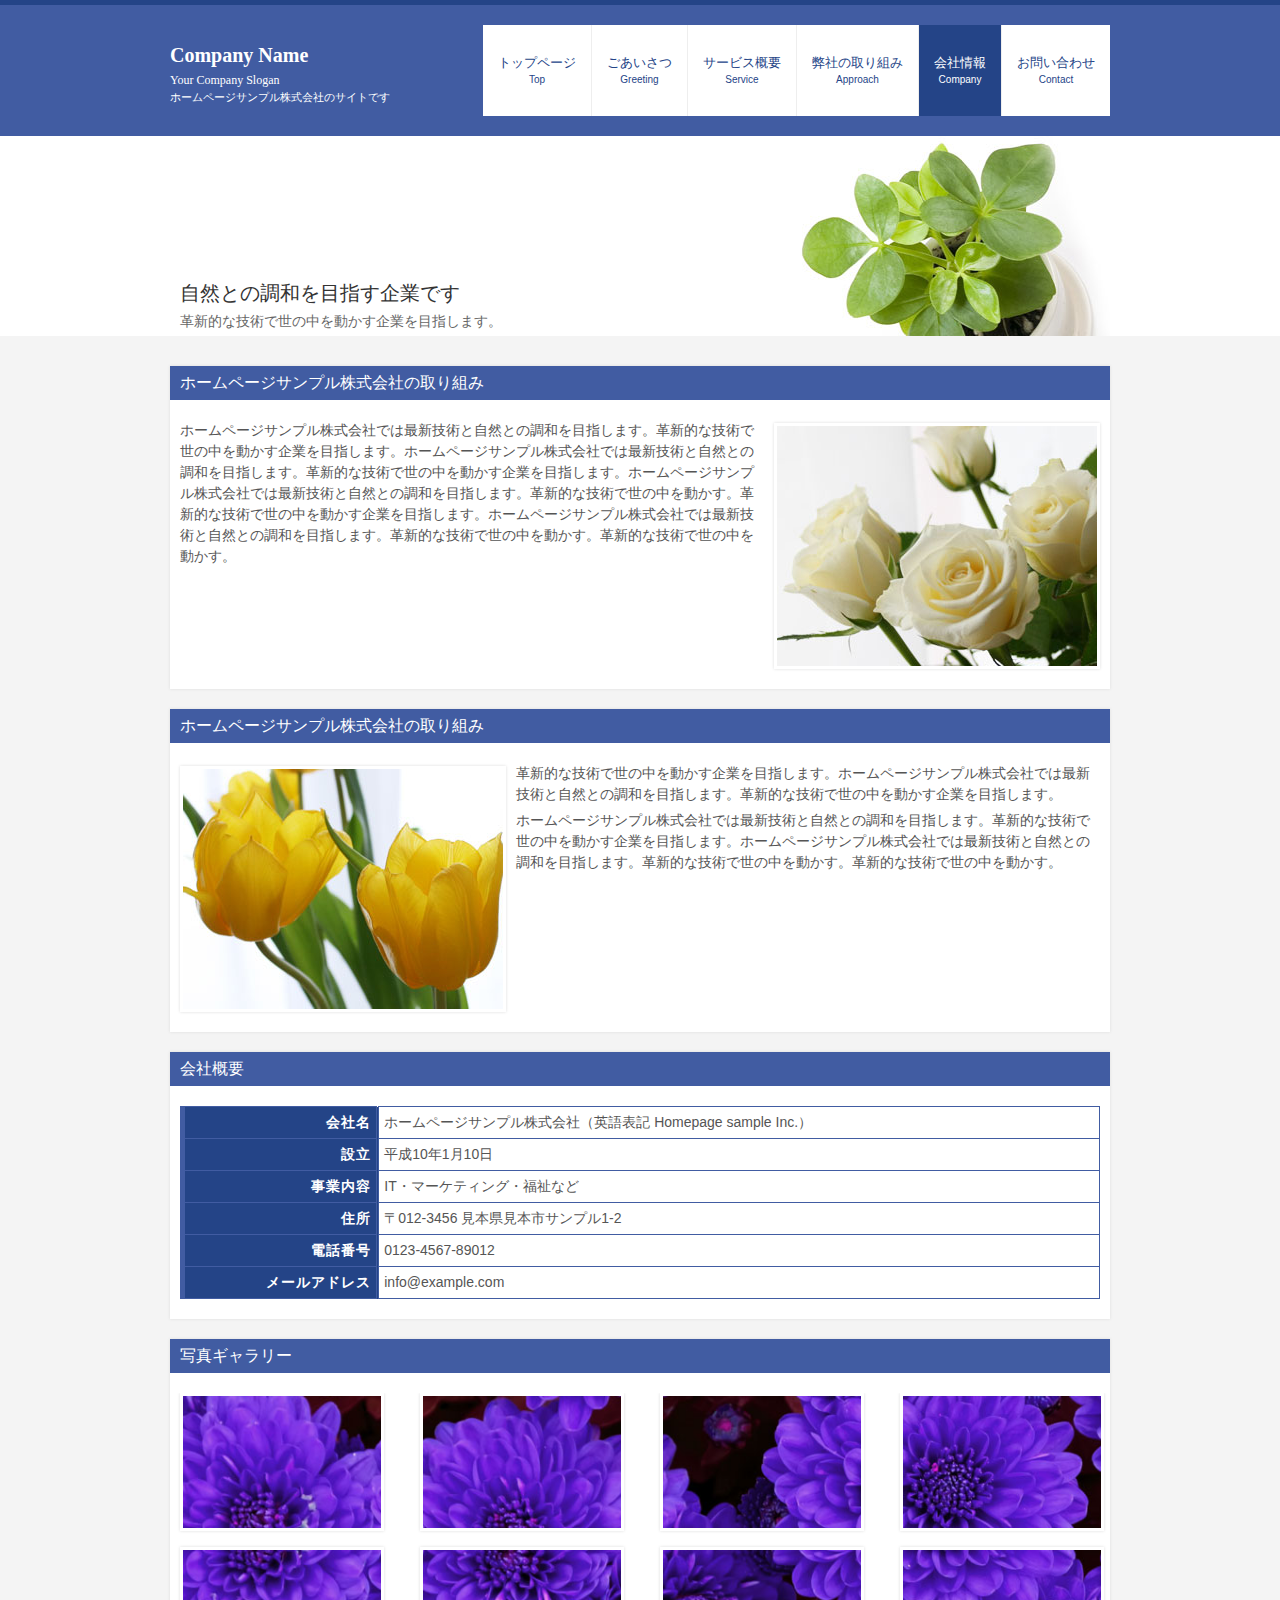
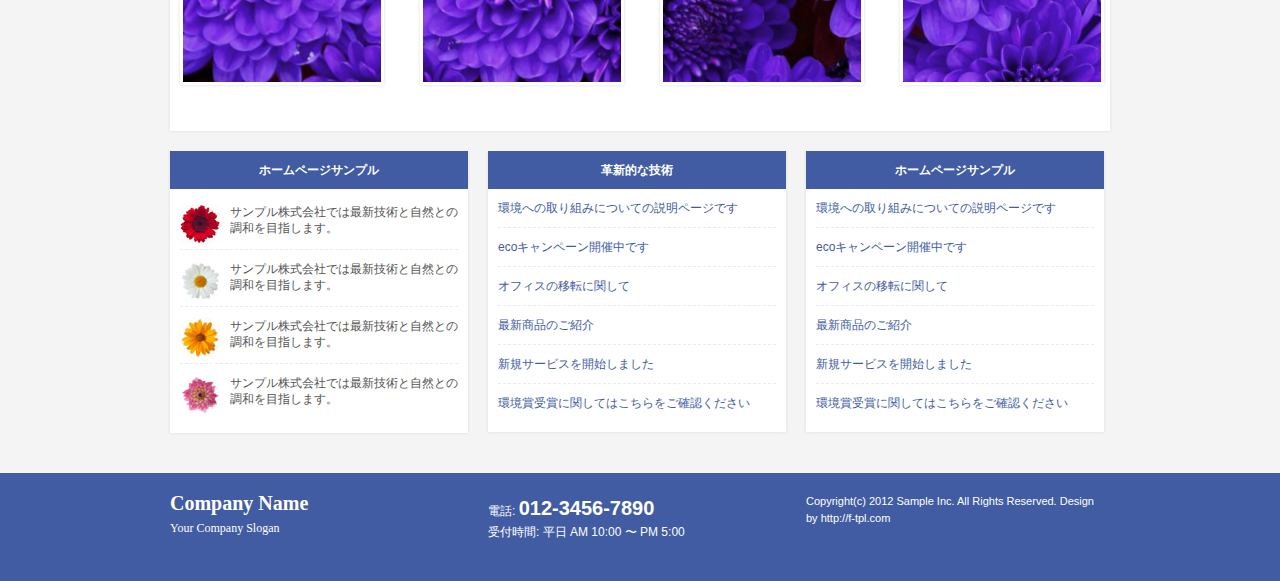
==== subpage.html @ b25d5340 "first" ====
<!DOCTYPE html>
<html dir="ltr" lang="ja">
<head>
<meta charset="UTF-8">
<meta name="viewport" content="width=device-width, user-scalable=yes, maximum-scale=1.0, minimum-scale=1.0">
<meta name="description" content="ホームページサンプル株式会社 | ホームページサンプル株式会社では最新技術と自然との調和を目指します。">
<meta name="keywords" content="">
<title>ホームページサンプル株式会社 | ホームページサンプル株式会社では最新技術と自然との調和を目指します。</title>
<link rel="stylesheet" href="style.css" type="text/css" media="screen">
<!--[if lt IE 9]>
<script src="js/html5.js"></script>
<script src="js/css3-mediaqueries.js"></script>
<![endif]-->
<script src="js/jquery1.7.2.min.js"></script>
<script src="js/script.js"></script>
</head>
<body>
<!-- ヘッダー -->
<div id="header">
	<div class="inner">
		<!-- ロゴ -->
		<div class="logo">
			<a href="index.html">Company Name<br><span>Your Company Slogan</span></a>
      <h1>ホームページサンプル株式会社のサイトです</h1>
		</div>
		<!-- / ロゴ -->
    
	  <!-- メインナビゲーション -->
    <nav id="mainNav">
  		<a class="menu" id="menu"><span>MENU</span></a>
			<div class="panel">
				<ul>
					<li><a href="index.html">トップページ<br><span>Top</span></a></li>
					<li><a href="subpage.html">ごあいさつ<br><span>Greeting</span></a></li>
					<li><a href="subpage.html">サービス概要<br><span>Service</span></a></li>
					<li><a href="subpage.html">弊社の取り組み<br><span>Approach</span></a></li>
					<li class="active"><a href="subpage.html">会社情報<br><span>Company</span></a></li>
					<li><a href="subpage.html">お問い合わせ<br><span>Contact</span></a></li>
				</ul>
      </div>
    </nav>
		<!-- メインナビゲーション -->
    
  </div>
</div>
<!-- / ヘッダー -->

<!-- サブ画像 -->
<div id="mainBanner" class="subImg">
  <div class="inner">
		<img src="images/mainImg2.jpg" alt="" width="940" height="200">
    <div class="slogan">
			<h2>自然との調和を目指す企業です</h2>
			<h3>革新的な技術で世の中を動かす企業を目指します。</h3>
		</div>
	</div>
</div>
<!-- / サブ画像 -->

<div id="wrapper">

	<!-- コンテンツ -->
	<section id="main">

		<section class="content">
			<h3 class="heading">ホームページサンプル株式会社の取り組み</h3>
			<article>
				<img src="images/sample1.jpg" width="320" height="240" alt="" class="alignright frame">
				<p>ホームページサンプル株式会社では最新技術と自然との調和を目指します。革新的な技術で世の中を動かす企業を目指します。ホームページサンプル株式会社では最新技術と自然との調和を目指します。革新的な技術で世の中を動かす企業を目指します。ホームページサンプル株式会社では最新技術と自然との調和を目指します。革新的な技術で世の中を動かす。革新的な技術で世の中を動かす企業を目指します。ホームページサンプル株式会社では最新技術と自然との調和を目指します。革新的な技術で世の中を動かす。革新的な技術で世の中を動かす。</p>
			</article>
		</section>
    
		<section class="content">
			<h3 class="heading">ホームページサンプル株式会社の取り組み</h3>
			<article>
				<img src="images/sample2.jpg" width="320" height="240" alt="" class="alignleft frame">
				<p>革新的な技術で世の中を動かす企業を目指します。ホームページサンプル株式会社では最新技術と自然との調和を目指します。革新的な技術で世の中を動かす企業を目指します。</p>
				<p>ホームページサンプル株式会社では最新技術と自然との調和を目指します。革新的な技術で世の中を動かす企業を目指します。ホームページサンプル株式会社では最新技術と自然との調和を目指します。革新的な技術で世の中を動かす。革新的な技術で世の中を動かす。</p>
			</article>
		</section>

  	<section class="content">
			<h3 class="heading">会社概要</h3>
			<table class="table">
				<tr>
					<th>会社名</th>
					<td>ホームページサンプル株式会社（英語表記 Homepage sample Inc.）</td>
				</tr>
				<tr>
					<th>設立</th>
					<td>平成10年1月10日</td>
				</tr>
				<tr>
					<th>事業内容</th>
					<td>IT・マーケティング・福祉など</td>
				</tr>
				<tr>
					<th>住所</th>
					<td>〒012-3456 見本県見本市サンプル1-2</td>
				</tr>
				<tr>
					<th>電話番号</th>
					<td>0123-4567-89012</td>
				</tr>
				<tr>
					<th>メールアドレス</th>
					<td>info@example.com</td>
				</tr>
			</table>
		</section>

		<section class="content">
			<h3 class="heading">写真ギャラリー</h3>
				<article class="gridWrapper" id="gallery">
					<figure class="grid"><a href="subpage.html"><img src="images/gallery1.jpg" width="210" height="140" alt=""></a></figure>
					<figure class="grid"><a href="subpage.html"><img src="images/gallery2.jpg" width="210" height="140" alt=""></a></figure>
					<figure class="grid"><a href="subpage.html"><img src="images/gallery3.jpg" width="210" height="140" alt=""></a></figure>
					<figure class="grid"><a href="subpage.html"><img src="images/gallery4.jpg" width="210" height="140" alt=""></a></figure>
					<figure class="grid"><a href="subpage.html"><img src="images/gallery5.jpg" width="210" height="140" alt=""></a></figure>
					<figure class="grid"><a href="subpage.html"><img src="images/gallery6.jpg" width="210" height="140" alt=""></a></figure>
          <figure class="grid"><a href="subpage.html"><img src="images/gallery7.jpg" width="210" height="140" alt=""></a></figure>
					<figure class="grid"><a href="subpage.html"><img src="images/gallery8.jpg" width="210" height="140" alt=""></a></figure>
				</article>
		</section>
    
	</section>
	<!-- / コンテンツ -->

	<!-- サブコンテンツ -->
  <aside id="sub" class="gridWrapper">
    
  	<section class="grid">
			<h3>ホームページサンプル</h3>
      <ul class="list">
				<li><a href="subpage.html"><img src="images/eyecatch5.jpg" width="40" height="40" alt=""></a>サンプル株式会社では最新技術と自然との調和を目指します。</li>
				<li><a href="subpage.html"><img src="images/eyecatch6.jpg" width="40" height="40" alt=""></a>サンプル株式会社では最新技術と自然との調和を目指します。</li>
				<li><a href="subpage.html"><img src="images/eyecatch7.jpg" width="40" height="40" alt=""></a>サンプル株式会社では最新技術と自然との調和を目指します。</li>
        <li><a href="subpage.html"><img src="images/eyecatch8.jpg" width="40" height="40" alt=""></a>サンプル株式会社では最新技術と自然との調和を目指します。</li>
      </ul> 
		</section>  
    
    <section class="grid">
			<h3>革新的な技術</h3>
			<ul>
				<li><a href="subpage.html">環境への取り組みについての説明ページです</a></li>
				<li><a href="subpage.html">ecoキャンペーン開催中です</a></li>
				<li><a href="subpage.html">オフィスの移転に関して</a></li>
				<li><a href="subpage.html">最新商品のご紹介</a></li>
				<li><a href="subpage.html">新規サービスを開始しました</a></li>
				<li><a href="subpage.html">環境賞受賞に関してはこちらをご確認ください</a></li>
			</ul>
    </section>
      
    <section class="grid">
			<h3>ホームページサンプル</h3>
			<ul>
				<li><a href="subpage.html">環境への取り組みについての説明ページです</a></li>
				<li><a href="subpage.html">ecoキャンペーン開催中です</a></li>
				<li><a href="subpage.html">オフィスの移転に関して</a></li>
				<li><a href="subpage.html">最新商品のご紹介</a></li>
				<li><a href="subpage.html">新規サービスを開始しました</a></li>
				<li><a href="subpage.html">環境賞受賞に関してはこちらをご確認ください</a></li>
			</ul>
		</section>   

	</aside>
	<!-- / サブコンテンツ -->

</div>
<!-- / WRAPPER -->

<!-- フッター -->
<div id="footer">
	<div class="inner">
    
		<!-- 3カラム -->
    <section class="gridWrapper">
      
			<article class="grid">
      	<!-- ロゴ -->
				<p class="logo"><a href="index.html">Company Name<br /><span>Your Company Slogan</span></a></p>
				<!-- / ロゴ -->
			</article>
			
      <article class="grid">
      	<!-- 電話番号+受付時間 -->
				<p class="tel">電話: <strong>012-3456-7890</strong></p>
				<p>受付時間: 平日 AM 10:00 〜 PM 5:00</p>
				<!-- / 電話番号+受付時間 -->
			</article>
			
      <article class="grid copyright">
      	Copyright(c) 2012 Sample Inc. All Rights Reserved. Design by <a href="http://f-tpl.com" target="_blank" rel="nofollow">http://f-tpl.com</a>
			</article>
		
    </section>
		<!-- / 3カラム -->
      
	</div>
</div>
<!-- / フッター -->

</body>
</html>
---- style.css ----
@charset "utf-8";


/* =Reset default browser CSS.
Based on work by Eric Meyer: http://meyerweb.com/eric/tools/css/reset/index.html
-------------------------------------------------------------- */
html, body, div, span, applet, object, iframe, h1, h2, h3, h4, h5, h6, p, blockquote, pre, a, abbr, acronym, address, big, cite, code, del, dfn, em, font, ins, kbd, q, s, samp, small, strike, strong, sub, sup, tt, var, dl, dt, dd, ol, ul, li, fieldset, form, label, legend, table, caption, tbody, tfoot, thead, tr, th, td {border: 0;font-family: inherit;font-size: 100%;font-style: inherit;font-weight: inherit;margin: 0;outline: 0;padding: 0;vertical-align: baseline;}
:focus {outline: 0;}

ol, ul {list-style: none;}
table {border-collapse: separate;border-spacing: 0;}
caption, th, td {font-weight: normal;text-align: left;}
blockquote:before, blockquote:after,q:before, q:after {content: "";}
blockquote, q {quotes: "" "";}
a img{border: 0;}
figure{margin:0}
article, aside, details, figcaption, figure, footer, header, hgroup, menu, nav, section {display: block;}
/* -------------------------------------------------------------- */

body{
color:#555;
font:12px verdana,"ヒラギノ丸ゴ ProN W4","Hiragino Maru Gothic ProN","メイリオ","Meiryo","ＭＳ Ｐゴシック","MS PGothic",Sans-Serif;
line-height:1.5;
border-top:5px solid #244487;
background:#f4f4f4;
-webkit-text-size-adjust: none;
}



/* リンク設定
------------------------------------------------------------*/
a{color:#415ca2;text-decoration:none;}
a:hover{color:#244487;}
a:active, a:focus{outline:0;}


/* 全体
------------------------------------------------------------*/
#wrapper{
margin:0 auto;
padding:0 1%;
width:98%;
position:relative;
}

.inner{
margin:0 auto;
width:100%;
}


/*************
/* ヘッダー
*************/
#header{
overflow:hidden;
padding:20px 0;
background:#415ca2;
}

* html #header{height:1%;}


/*************
/* ロゴ
*************/
#header .logo{
float:left;
padding:20px 0 0;
}

.logo a{
font-size:20px;
font-weight:bold;
line-height:1;
color:#fff;
font-family:"Palatino Linotype", "Book Antiqua", Palatino, serif;
}

.logo span{
font-size:12px;
font-weight:normal;
}

#header h1{
font-size:11px;
color:#fff;
}


/**************************
/* メイン画像（トップページ+サブページ）
**************************/
#mainBanner{
margin:0 auto 30px;
padding:0;
width:100%;
line-height:0;
background:#fff;
}

#mainBanner .inner{position:relative;}

#mainBanner img{
max-width:100%;
height:auto;
}

.slogan{
position:absolute;
max-width:100%;
height:auto;
bottom:0;
left:0;
padding:5px 10px;
line-height:1.4;
z-index:100;
}

.slogan h2{
padding-bottom:5px;
color:#333;
font-size:20px;
}

.slogan h3{
font-size:14px;
color:#666;
}



/**************************
/* グリッド
**************************/
.gridWrapper{
padding-bottom:20px;
overflow: hidden;
}

* html .gridWrapper{height:1%;}
	
.grid{
float:left;
background:#fff;
box-shadow:0 0 3px #ddd;
}

.grid h3{
padding:10px 0;
font-weight:bold;
color:#fff;
background:#415ca2;
text-align:center;
}

.grid p{
padding:5px 10px;
}

.grid p.img{
padding:0;
}

.readmore{clear:both;}

p.readmore{
padding:10px;
}


/* フッター内のグリッド(3カラム) */
#footer .grid{
color:#fff;
border:0;
background:transparent;
box-shadow:none;
}

#footer .grid p{padding:0;}


/*************
メイン コンテンツ
*************/
section.content{
padding:0 10px 10px;
margin-bottom:20px;
overflow:hidden;
font-size:14px;
background:#fff;
box-shadow:0 0 3px #ddd;
}

* html section.content{height:1%;}

section.content p{margin-bottom:5px;}

h3.heading{
padding:5px 10px;
margin:0 -10px 20px;
font-size:16px;
color:#fff;
background:#415ca2;
}

section.content img{
max-width:90%;
height:auto;
}

img.frame,#gallery img{
padding:3px;
box-shadow:0 0 3px #ddd;
}

#gallery .grid{
margin-bottom:10px;
box-shadow:none;
}

.alignleft{
float:left;
clear:left;
margin:3px 10px 10px 0;
}

.alignright{
float:right;
clear:right;
margin:3px 0 10px 10px;
}



/*************
テーブル
*************/
table.table{
border-collapse:collapse;
width:100%;
margin:10px auto;
}

table.table th,table.table td{
padding:5px;
border:1px solid #415ca2;
}

table.table th{
text-align:right;
font-weight:bold;
letter-spacing:1px;
white-space:nowrap;
color:#fff;
background:#244487;
border-left:#415ca2 5px solid
}

a{color:#415ca2;text-decoration:none;}
a:hover{color:#244487;}

table.table td{border-left:#415ca2 3px double}



/*************
サブ（フッター前）コンテンツ
*************/
#sub ul{padding:10px;}

#sub li{
margin-bottom:10px;
padding-bottom:10px;
border-bottom:1px dashed #ebebeb;
}

#sub li:last-child{
border:0;
margin-bottom:0;
}

#sub li a{display:block;}

#sub ul.list{padding-bottom:7px;}

#sub ul.list li{
clear:both;
margin-bottom:6px;
padding:5px 0;
overflow:hidden;
}

* html #sub ul.list li{height:1%;}

#sub ul.list li img{
float:left;
margin:0 10px 0 0;
}

#sub ul.list li{
font-size:12px;
line-height:1.35;
}


/*************
/* フッター
*************/
#footer{
clear:both;
padding:20px 0;
overflow:hidden;
background:#415ca2;
}

* html #footer{height:1%;}

.tel strong{
font-size:20px;
font-weight:bold;
}

#footer a{color:#fff;}
#footer a:hover{color:#244487;}

#footer .copyright{font-size:11px;}


/* PC用 */
@media only screen and (min-width:960px){	
	#wrapper,.inner{
	width:940px;
	padding:0;
	}
	
	#wrapper{padding-bottom:20px;}
	
  nav div.panel{
	display:block !important;
	float:right;
	}

	a#menu{display:none;}

	nav#mainNav ul{
	float:right;
	overflow:hidden;
	}

	* html nav#mainNav ul{height:1%;}

	nav#mainNav ul li{
	float:left;
	text-align:center;
	border-right:1px solid #eee;
	}
	
	nav#mainNav ul li:last-child{border:0;}

	nav#mainNav ul a{
	font-size:13px;
	display:block;
	padding:30px 15px;
	line-height:1.2;
	color:#244487;
	background:#fff;
	}
	
	nav#mainNav ul span{
	font-size:10px;
	}

	nav#mainNav ul li.active a,nav#mainNav ul a:hover{
	color:#fff;
	background:#244487;
	}
	
	/* グリッド全体 */
	.gridWrapper{
	width:960px;
	margin:0 0 0 -20px;
	}
	
	/* グリッド共通 ベース:トップページ4カラム */
	.grid{
	float:left;
	width:220px;
	margin-left:20px;
	}
	
	/* サブコンテンツ + フッター グリッド(3カラム) */
	#sub .grid, #footer .grid{width:298px;}
	#footer .grid{border:0;}
}


/* モニター幅940px以下 */
@media only screen and (max-width:940px){
	*{
    -webkit-box-sizing: border-box;
       -moz-box-sizing: border-box;
         -o-box-sizing: border-box;
        -ms-box-sizing: border-box;
            box-sizing: border-box;
	}
	
	#header{padding:10px 0 0;}
	
	#header .logo,#footer .logo{
	float:none;
	text-align:center;
	padding:10px 5px;
	}
	
	nav#mainNav{
	clear:both;
	width:100%;
	margin:0 auto;
	padding:0;
	background:#244487;
	}

	nav#mainNav a.menu{
	width:100%;
	display:block;
	height:40px;
	line-height:40px;
	font-weight: bold;
	text-align:left;
	color:#fff;
	}

	nav#mainNav a#menu span{padding-left:10px;}
	nav#mainNav a.menu span:before{content: "→ ";}
	nav#mainNav a.menuOpen span:before{content: "↓ ";}

	nav#mainNav a#menu:hover{cursor:pointer;}

	nav .panel{
	display: none;
	width:100%;
	position: relative;
	right: 0;
	top:0;
	z-index: 1;
	}

	nav#mainNav ul li{
	float: none;
	clear:both;
	width:100%;
	height:auto;
	line-height:1.2;
	}

	nav#mainNav ul li a,nav#mainNav ul li.current-menu-item li a{
	display: block;
	padding:15px 10px;
	text-align:left;
	border-bottom:1px dashed #fff;
	color:#fff;
	background:#415ca2;
	}
	
	nav#mainNav ul li a span{padding-left:10px;}
	
	nav#mainNav ul li:first-child a{border-top:1px dashed #fff;}
	
	nav#mainNav ul li:last-child a{border:0;}
	
	nav#mainNav ul li.active a,nav#mainNav ul li a:hover{background:#244487;}

	nav div.panel{float:none;}
	
	.grid{
	float:left;
	width:48%;
	margin:10px 2% 0 0;
	}
	
	.grid img{
	float:left;
	margin-right:5px;
	}
	
	#gallery{padding-left:1px;}
	
	#gallery .grid{
	width:23%;
	margin:0 2% 0 0;
	padding:0;
	}
	
	#gallery .grid img{
	float:none;
	margin:0;
	}
	
	#sub .grid{
	width:32%;
	margin:10px 1%;
	}
	
	#sub .grid:first-child{
	margin-left:0;
	}
	
	#sub .grid:last-child{
	margin-right:0;
	}
	
	#footer .grid, #footer .grid p{
	float:none;
	width:100%;
	text-align:center;
	border:0;
	}
	
	#footer .grid:last-child{padding-top:20px;}
}


/* iPad 縦 */
@media only screen and (max-width:768px){
  #header{padding-bottom:0;}	

	#header h1{text-align:center;}
	
	#header .logo{
	float:none;
	text-align:center;
	padding:10px 5px 20px;
	}
	
	#sub ul.list{padding:10px 10px 11px;}
	
	#sub ul.list li{
	padding-bottom:10px;
	margin-bottom:8px;
	}
}


/* スマートフォン 横(ランドスケープ) */
@media only screen and (max-width:640px){
	#footer .grid p{text-align:center;}
	
	.grid img{
	float:none;
	margin:0 auto;
	}
	
	.grid p,#sub .grid li{text-align:left;}

  .alignleft,.alignright{
	float:none;
	display:block;
	margin:0 auto 10px;
	}
	
	#sub ul.list li img{margin:0 5px 0 0;}
}


/* スマートフォン 縦(ポートレート) */
@media only screen and (max-width:480px){
	#mainBanner h2,#mainBanner h3{font-size:75%;}
	.subImg .slogan{right:-30px;}
	
	.grid img{max-width:90%;height:auto;}
	
	#sub .grid{
	float:none;
	width:98%;
	}
	
	#sub .grid h3{padding:10px 5px;}
	
	#sub ul.list{padding:10px;}
	
	#sub ul.list li{
	padding-bottom:3px;
	margin-bottom:3px;
	}
}
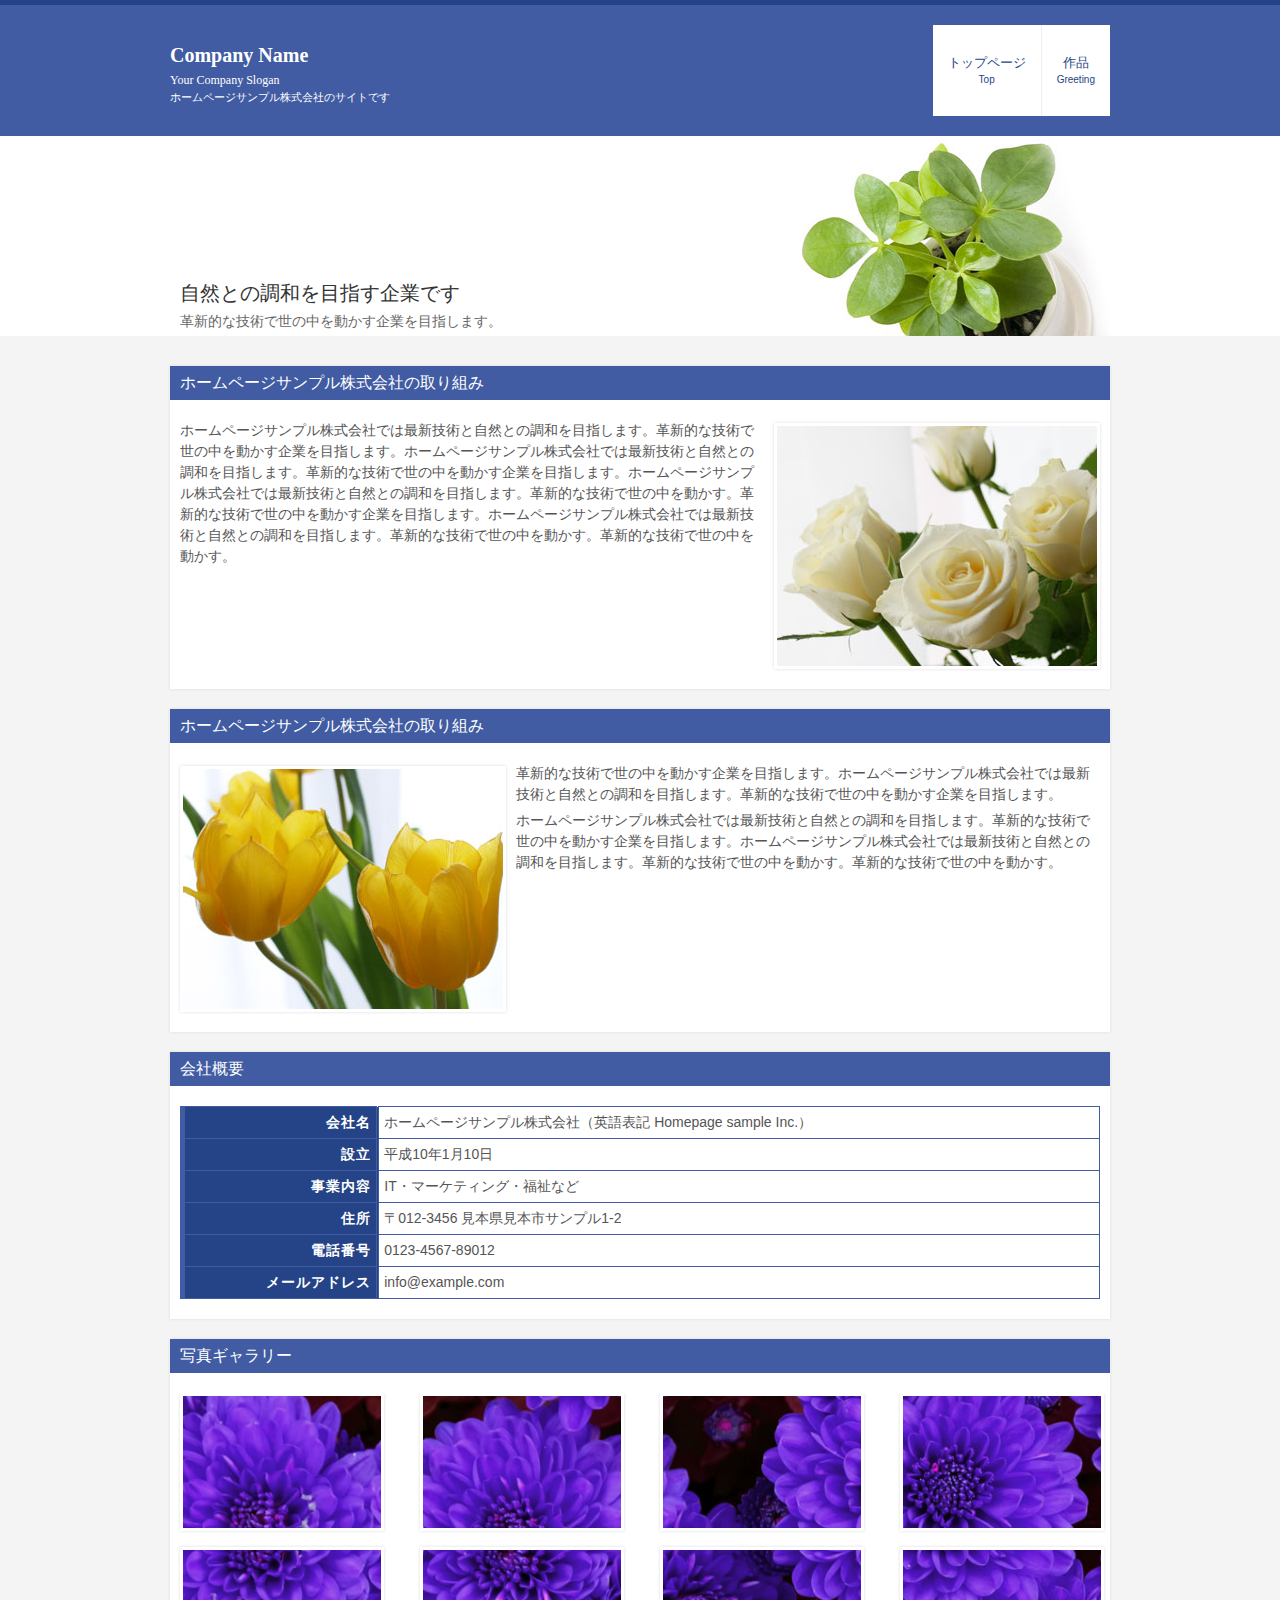
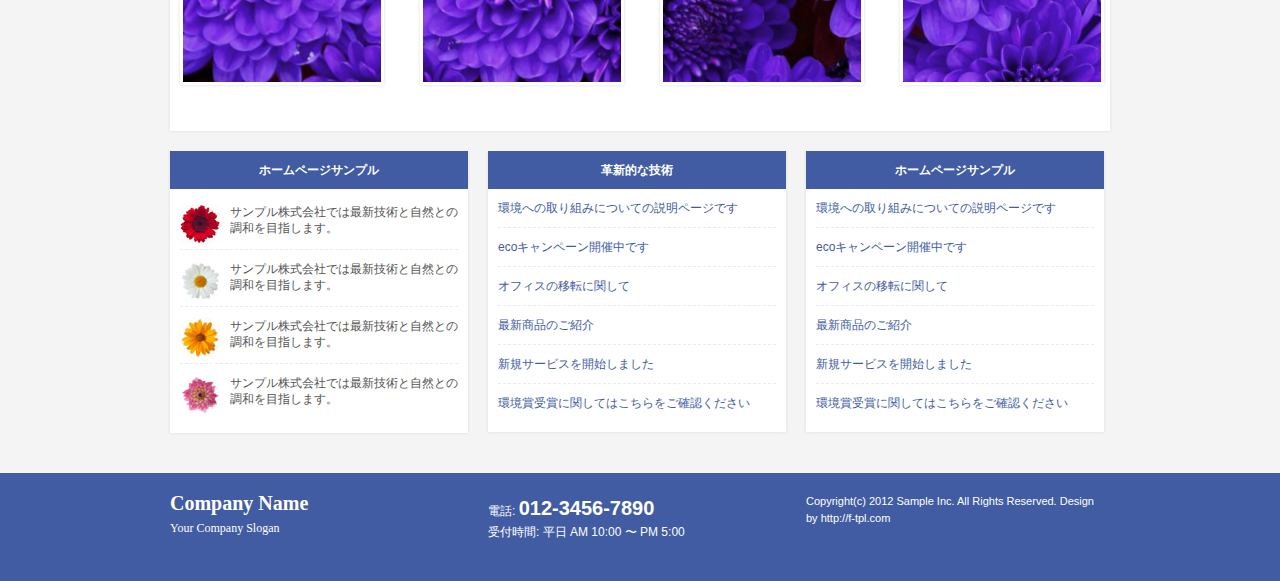
==== commit 025c8b6a: "top page作った" ====
--- a/subpage.html
+++ b/subpage.html
@@ -31,11 +31,7 @@
 			<div class="panel">
 				<ul>
 					<li><a href="index.html">トップページ<br><span>Top</span></a></li>
-					<li><a href="subpage.html">ごあいさつ<br><span>Greeting</span></a></li>
-					<li><a href="subpage.html">サービス概要<br><span>Service</span></a></li>
-					<li><a href="subpage.html">弊社の取り組み<br><span>Approach</span></a></li>
-					<li class="active"><a href="subpage.html">会社情報<br><span>Company</span></a></li>
-					<li><a href="subpage.html">お問い合わせ<br><span>Contact</span></a></li>
+					<li><a href="subpage.html">作品<br><span>Greeting</span></a></li>
 				</ul>
       </div>
     </nav>
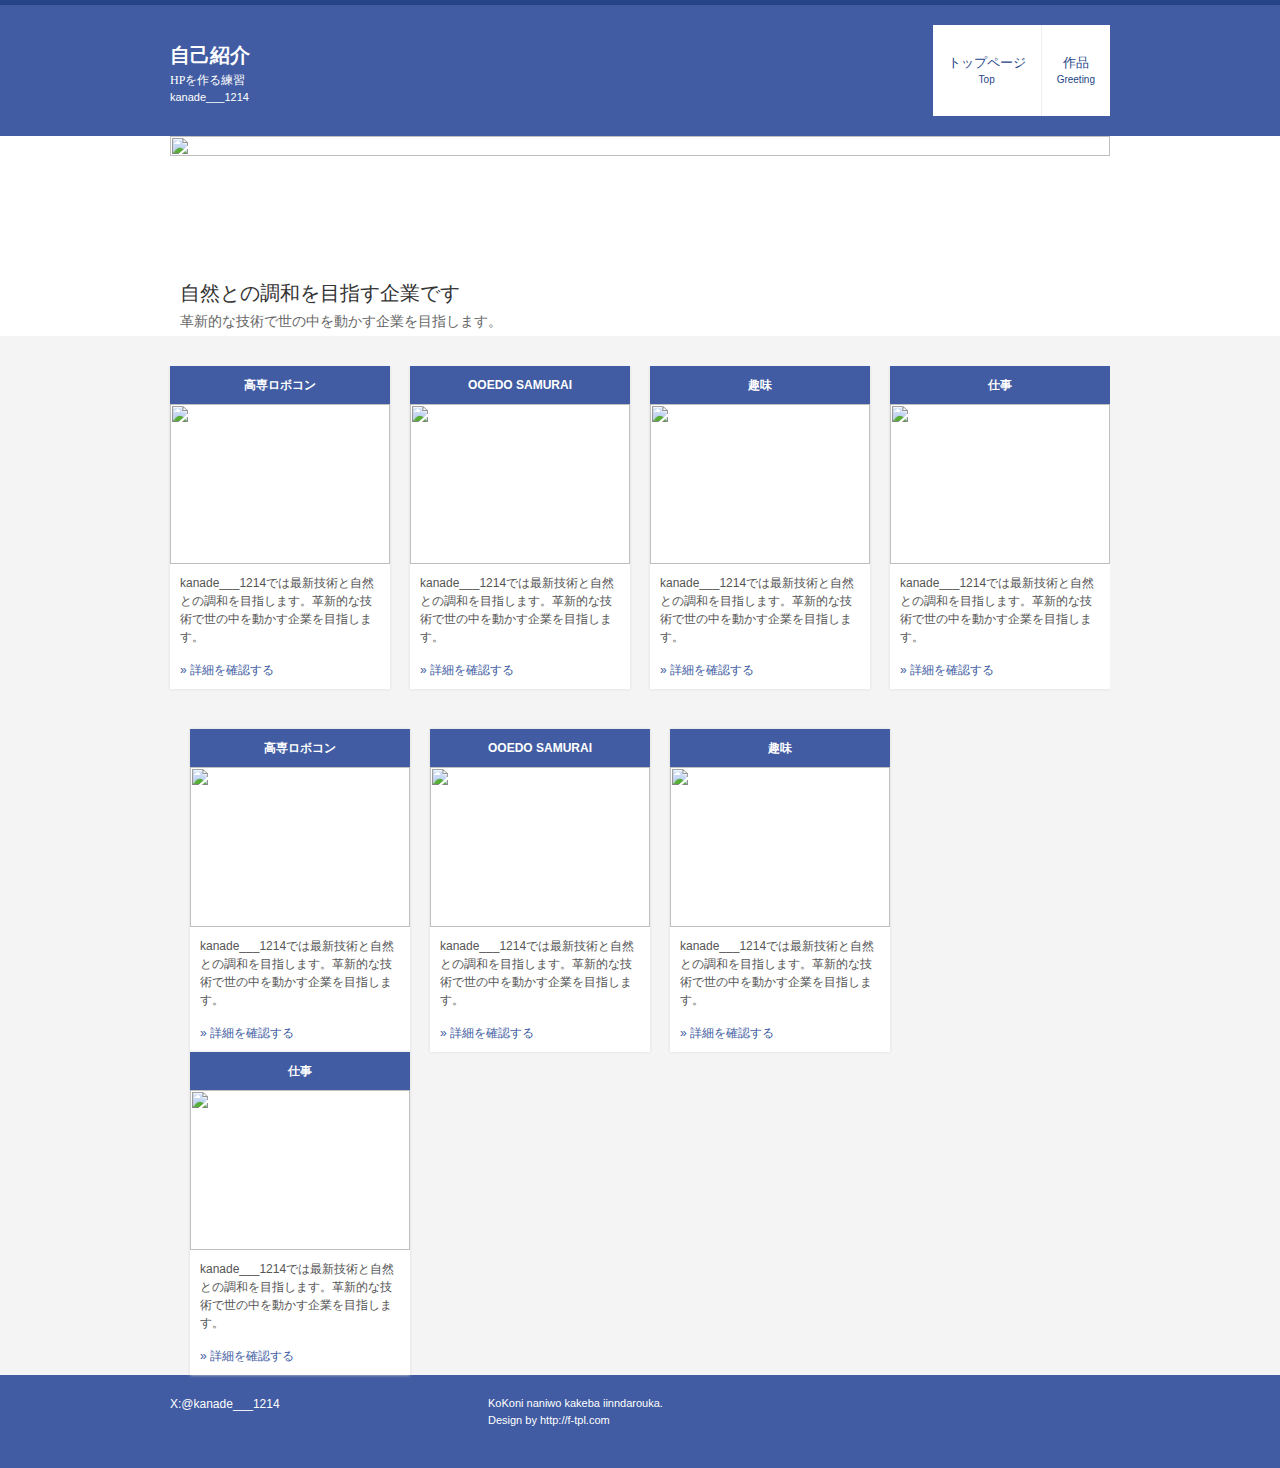
==== commit e3b59606: "gazou" ====
--- a/subpage.html
+++ b/subpage.html
@@ -3,9 +3,9 @@
 <head>
 <meta charset="UTF-8">
 <meta name="viewport" content="width=device-width, user-scalable=yes, maximum-scale=1.0, minimum-scale=1.0">
-<meta name="description" content="ホームページサンプル株式会社 | ホームページサンプル株式会社では最新技術と自然との調和を目指します。">
+<meta name="description" content="kanade___1214 | kanade___1214 自己紹介ページ">
 <meta name="keywords" content="">
-<title>ホームページサンプル株式会社 | ホームページサンプル株式会社では最新技術と自然との調和を目指します。</title>
+<title>kanade___1214 | kanade___1214 自己紹介ページ。</title>
 <link rel="stylesheet" href="style.css" type="text/css" media="screen">
 <!--[if lt IE 9]>
 <script src="js/html5.js"></script>
@@ -20,8 +20,8 @@
 	<div class="inner">
 		<!-- ロゴ -->
 		<div class="logo">
-			<a href="index.html">Company Name<br><span>Your Company Slogan</span></a>
-      <h1>ホームページサンプル株式会社のサイトです</h1>
+			<a href="index.html">自己紹介<br><span>HPを作る練習</span></a>
+      <h1>kanade___1214</h1>
 		</div>
 		<!-- / ロゴ -->
     
@@ -52,60 +52,63 @@
 	</div>
 </div>
 <!-- / サブ画像 -->
+<div id="wrapper">
+ <section class="gridWrapper">
+		<article class="grid">
+			<h3>高専ロボコン</h3>
+			<p class="img"><img src="images/eyecatch1.jpg" width="220" height="160" alt=""></p>	
+			<p>kanade___1214では最新技術と自然との調和を目指します。革新的な技術で世の中を動かす企業を目指します。</p>
+			<p class="readmore"><a href="subpage.html">&raquo; 詳細を確認する</a></p>
+		</article>
+		<article class="grid">
+			<h3>OOEDO SAMURAI</h3>
+			<p class="img"><img src="images/eyecatch2.jpg" width="220" height="160" alt=""></p>
+			<p>kanade___1214では最新技術と自然との調和を目指します。革新的な技術で世の中を動かす企業を目指します。</p>
+			<p class="readmore"><a href="subpage.html">&raquo; 詳細を確認する</a></p>
+		</article>
+		<article class="grid">
+      		<h3>趣味</h3>
+			<p class="img"><img src="images/eyecatch3.jpg" width="220" height="160" alt=""></p>
+			<p>kanade___1214では最新技術と自然との調和を目指します。革新的な技術で世の中を動かす企業を目指します。</p>
+			<p class="readmore"><a href="subpage.html">&raquo; 詳細を確認する</a></p>
+		</article>
+    <article class="grid">
+			<h3>仕事</h3>
+			<p class="img"><img src="images/eyecatch4.jpg" width="220" height="160" alt=""></p>
+			<p>kanade___1214では最新技術と自然との調和を目指します。革新的な技術で世の中を動かす企業を目指します。</p>
+			<p class="readmore"><a href="subpage.html">&raquo; 詳細を確認する</a></p>
+		</article>
+	</section>
+ <section class="gridWrapper"></section>
+		<article class="grid">
+			<h3>高専ロボコン</h3>
+			<p class="img"><img src="images/eyecatch1.jpg" width="220" height="160" alt=""></p>	
+			<p>kanade___1214では最新技術と自然との調和を目指します。革新的な技術で世の中を動かす企業を目指します。</p>
+			<p class="readmore"><a href="subpage.html">&raquo; 詳細を確認する</a></p>
+		</article>
+		<article class="grid">
+			<h3>OOEDO SAMURAI</h3>
+			<p class="img"><img src="images/eyecatch2.jpg" width="220" height="160" alt=""></p>
+			<p>kanade___1214では最新技術と自然との調和を目指します。革新的な技術で世の中を動かす企業を目指します。</p>
+			<p class="readmore"><a href="subpage.html">&raquo; 詳細を確認する</a></p>
+		</article>
+		<article class="grid">
+      		<h3>趣味</h3>
+			<p class="img"><img src="images/eyecatch3.jpg" width="220" height="160" alt=""></p>
+			<p>kanade___1214では最新技術と自然との調和を目指します。革新的な技術で世の中を動かす企業を目指します。</p>
+			<p class="readmore"><a href="subpage.html">&raquo; 詳細を確認する</a></p>
+		</article>
+    	<article class="grid">
+			<h3>仕事</h3>
+			<p class="img"><img src="images/eyecatch4.jpg" width="220" height="160" alt=""></p>
+			<p>kanade___1214では最新技術と自然との調和を目指します。革新的な技術で世の中を動かす企業を目指します。</p>
+			<p class="readmore"><a href="subpage.html">&raquo; 詳細を確認する</a></p>
+		</article>
+ </section>
 
-<div id="wrapper">
 
-	<!-- コンテンツ -->
-	<section id="main">
 
-		<section class="content">
-			<h3 class="heading">ホームページサンプル株式会社の取り組み</h3>
-			<article>
-				<img src="images/sample1.jpg" width="320" height="240" alt="" class="alignright frame">
-				<p>ホームページサンプル株式会社では最新技術と自然との調和を目指します。革新的な技術で世の中を動かす企業を目指します。ホームページサンプル株式会社では最新技術と自然との調和を目指します。革新的な技術で世の中を動かす企業を目指します。ホームページサンプル株式会社では最新技術と自然との調和を目指します。革新的な技術で世の中を動かす。革新的な技術で世の中を動かす企業を目指します。ホームページサンプル株式会社では最新技術と自然との調和を目指します。革新的な技術で世の中を動かす。革新的な技術で世の中を動かす。</p>
-			</article>
-		</section>
-    
-		<section class="content">
-			<h3 class="heading">ホームページサンプル株式会社の取り組み</h3>
-			<article>
-				<img src="images/sample2.jpg" width="320" height="240" alt="" class="alignleft frame">
-				<p>革新的な技術で世の中を動かす企業を目指します。ホームページサンプル株式会社では最新技術と自然との調和を目指します。革新的な技術で世の中を動かす企業を目指します。</p>
-				<p>ホームページサンプル株式会社では最新技術と自然との調和を目指します。革新的な技術で世の中を動かす企業を目指します。ホームページサンプル株式会社では最新技術と自然との調和を目指します。革新的な技術で世の中を動かす。革新的な技術で世の中を動かす。</p>
-			</article>
-		</section>
-
-  	<section class="content">
-			<h3 class="heading">会社概要</h3>
-			<table class="table">
-				<tr>
-					<th>会社名</th>
-					<td>ホームページサンプル株式会社（英語表記 Homepage sample Inc.）</td>
-				</tr>
-				<tr>
-					<th>設立</th>
-					<td>平成10年1月10日</td>
-				</tr>
-				<tr>
-					<th>事業内容</th>
-					<td>IT・マーケティング・福祉など</td>
-				</tr>
-				<tr>
-					<th>住所</th>
-					<td>〒012-3456 見本県見本市サンプル1-2</td>
-				</tr>
-				<tr>
-					<th>電話番号</th>
-					<td>0123-4567-89012</td>
-				</tr>
-				<tr>
-					<th>メールアドレス</th>
-					<td>info@example.com</td>
-				</tr>
-			</table>
-		</section>
-
-		<section class="content">
+		<!-- <section class="content">
 			<h3 class="heading">写真ギャラリー</h3>
 				<article class="gridWrapper" id="gallery">
 					<figure class="grid"><a href="subpage.html"><img src="images/gallery1.jpg" width="210" height="140" alt=""></a></figure>
@@ -114,16 +117,16 @@
 					<figure class="grid"><a href="subpage.html"><img src="images/gallery4.jpg" width="210" height="140" alt=""></a></figure>
 					<figure class="grid"><a href="subpage.html"><img src="images/gallery5.jpg" width="210" height="140" alt=""></a></figure>
 					<figure class="grid"><a href="subpage.html"><img src="images/gallery6.jpg" width="210" height="140" alt=""></a></figure>
-          <figure class="grid"><a href="subpage.html"><img src="images/gallery7.jpg" width="210" height="140" alt=""></a></figure>
+          			<figure class="grid"><a href="subpage.html"><img src="images/gallery7.jpg" width="210" height="140" alt=""></a></figure>
 					<figure class="grid"><a href="subpage.html"><img src="images/gallery8.jpg" width="210" height="140" alt=""></a></figure>
 				</article>
 		</section>
     
-	</section>
+	</section> -->
 	<!-- / コンテンツ -->
 
 	<!-- サブコンテンツ -->
-  <aside id="sub" class="gridWrapper">
+  <!-- <aside id="sub" class="gridWrapper">
     
   	<section class="grid">
 			<h3>ホームページサンプル</h3>
@@ -159,7 +162,7 @@
 			</ul>
 		</section>   
 
-	</aside>
+	</aside> -->
 	<!-- / サブコンテンツ -->
 
 </div>
@@ -172,21 +175,17 @@
 		<!-- 3カラム -->
     <section class="gridWrapper">
       
-			<article class="grid">
-      	<!-- ロゴ -->
-				<p class="logo"><a href="index.html">Company Name<br /><span>Your Company Slogan</span></a></p>
-				<!-- / ロゴ -->
-			</article>
+
 			
       <article class="grid">
       	<!-- 電話番号+受付時間 -->
-				<p class="tel">電話: <strong>012-3456-7890</strong></p>
-				<p>受付時間: 平日 AM 10:00 〜 PM 5:00</p>
+				<p class="tel">X:<a href= "https://x.com/Kanade___1214" target="_blank" >@kanade___1214</a></h3></p>
+				<p></p>
 				<!-- / 電話番号+受付時間 -->
 			</article>
 			
       <article class="grid copyright">
-      	Copyright(c) 2012 Sample Inc. All Rights Reserved. Design by <a href="http://f-tpl.com" target="_blank" rel="nofollow">http://f-tpl.com</a>
+      	KoKoni naniwo kakeba iinndarouka. <p>Design by <a href="http://f-tpl.com" target="_blank" rel="nofollow">http://f-tpl.com</a></p>
 			</article>
 		
     </section>
